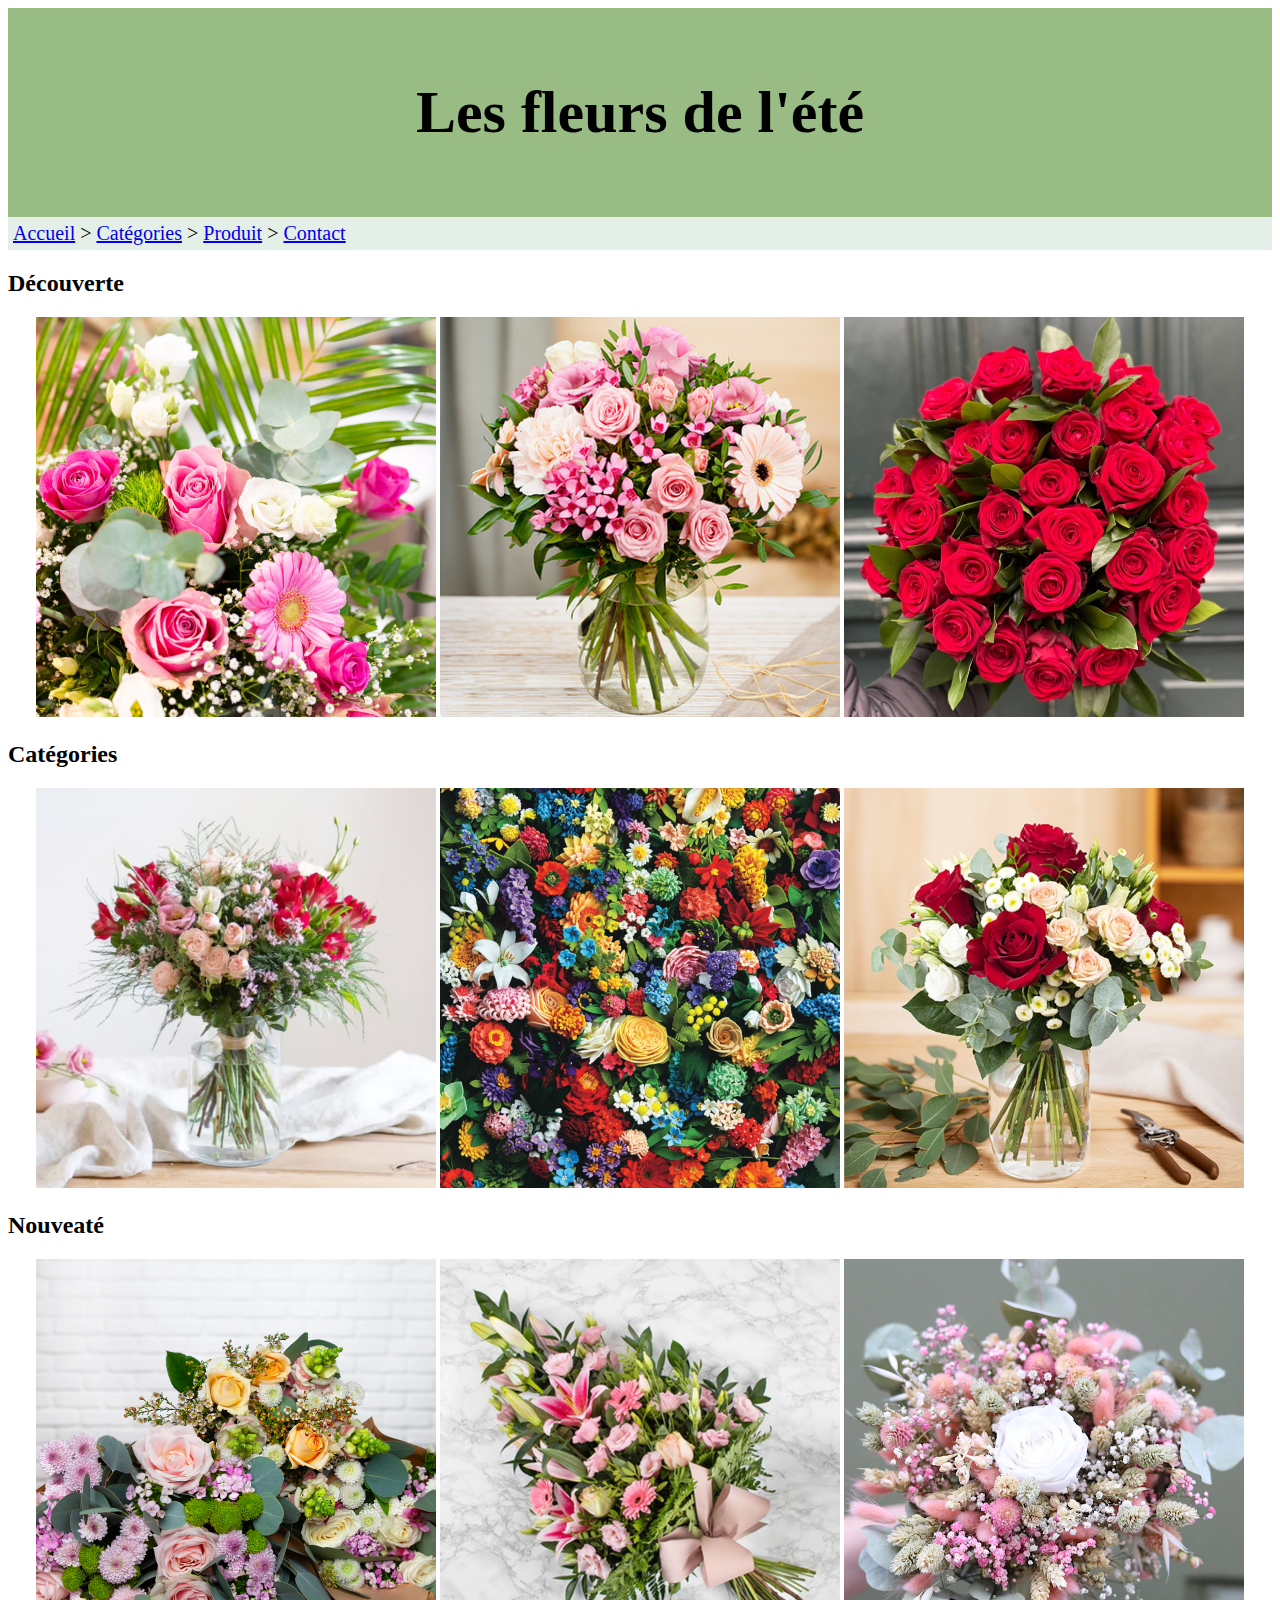
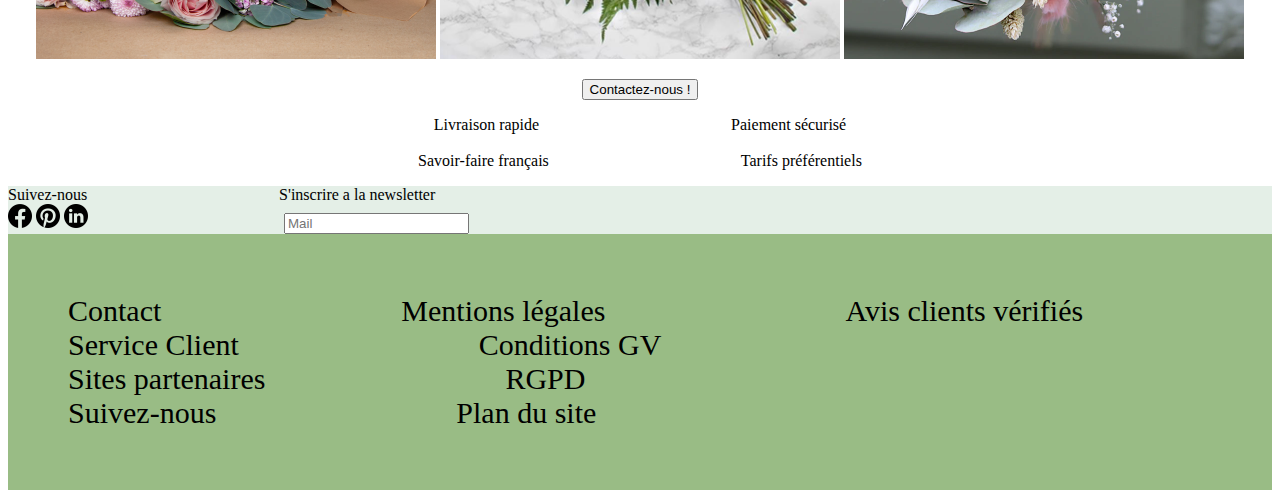
==== index.html @ 28d2973b "Initialisation du project" ====
<!DOCTYPE html>
<html lang="fr">
<head>
    <meta charset="UTF-8">
    <meta name="viewport" content="width=device-width, initial-scale=1.0">
    <link rel="stylesheet" href="/assets/css/style.css">
    <title>Les fleurs de l'été</title>
</head>
<body>
    <header>
        <h1>Les fleurs de l'été</h1>
    </header>
    <nav>
        <a href="index.html">Accueil</a> > 
        <a href="categories.html">Catégories</a> > 
        <a href="produit.html">Produit</a> > 
        <a href="contact.html">Contact</a>
    </nav>
    <main>
        <article>
            <p>
                <h2>Découverte</h2>
                <center>
                    <img src="/assets/img/fleur1.png" alt="fleur1" title="Fleur 1">
                    <img src="/assets/img/fleur2.png" alt="fleur2" title="Fleur 2">
                    <img src="/assets/img/fleur3.png" alt="fleur3" title="Fleur 3">
                </center>
            </p>
            <p>
                <h2>Catégories</h2>
                <center>
                    <img src="/assets/img/fleur4.png" alt="fleur4" title="Fleur 4">
                    <img src="/assets/img/fleur5.png" alt="fleur5" title="Fleur 5">
                    <img src="/assets/img/fleur6.png" alt="fleur6" title="Fleur 6">
                </center>
            </p>
            <p>
                <h2>Nouveaté</h2>
                <center>
                    <img src="/assets/img/fleur7.png" alt="fleur7" title="Fleur 7">
                    <img src="/assets/img/fleur8.png" alt="fleur8" title="Fleur 8">
                    <img src="/assets/img/fleur9.png" alt="fleur9" title="Fleur 9">
                </center>
            </p>
            <center>
            <p>
                <input type="button" style="color: E4EFE7; align-self: center" name="contact" value="Contactez-nous !">
            </p>
            <p>
                Livraison rapide&emsp;&emsp;&emsp;&emsp;&emsp;&emsp;&emsp;&emsp;&emsp;&emsp;&emsp;&emsp;Paiement sécurisé
                <br><br>
                Savoir-faire français&emsp;&emsp;&emsp;&emsp;&emsp;&emsp;&emsp;&emsp;&emsp;&emsp;&emsp;&emsp;Tarifs préférentiels
            </p>
            </center>
        </article>
        <section>
            Suivez-nous&emsp;&emsp;&emsp;&emsp;&emsp;&emsp;&emsp;&emsp;&emsp;&emsp;&emsp;&emsp;S'inscrire a la newsletter<br>
            <img src="/assets/img/facebook_icon.png" width="24px" alt="facebook_icon" title="Facebook">
            <img src="/assets/img/pinterest_icon.png" width="24px" alt="pinterest_icon" title="Pinterest">
            <img src="/assets/img/linkedin_icon.png" width="24px" alt="linkedin_icon" title="Linkedin">
            &emsp;&emsp;&emsp;&emsp;&emsp;&emsp;&emsp;&emsp;&emsp;&emsp;&emsp;&emsp;<input type="text" placeholder="Mail">
        </section>
    </main>
    <footer>
        Contact&emsp;&emsp;&emsp;&emsp;&emsp;&emsp;&emsp;&emsp;Mentions légales&emsp;&emsp;&emsp;&emsp;&emsp;&emsp;&emsp;&emsp;Avis clients vérifiés<br>
        Service Client&emsp;&emsp;&emsp;&emsp;&emsp;&emsp;&emsp;&emsp;Conditions GV<br>
        Sites partenaires&emsp;&emsp;&emsp;&emsp;&emsp;&emsp;&emsp;&emsp;RGPD<br>
        Suivez-nous&emsp;&emsp;&emsp;&emsp;&emsp;&emsp;&emsp;&emsp;Plan du site<br>
    </footer>
</body>
</html>
---- assets/css/style.css ----
header {
    padding: 30px;
    text-align: center;
    background: #99BC85;
    color: black;
    font-size: 30px;
}

nav {
    padding: 5px;
    text-align: left;
    background: #E4EFE7;
    color: black;
    font-size: 20px;
}

section {
    background: #E4EFE7;
}

footer {
    padding: 60px;
    background: #99BC85;
    color: black;
    font-size: 30px;
}
/*background: #E4EFE7;*/
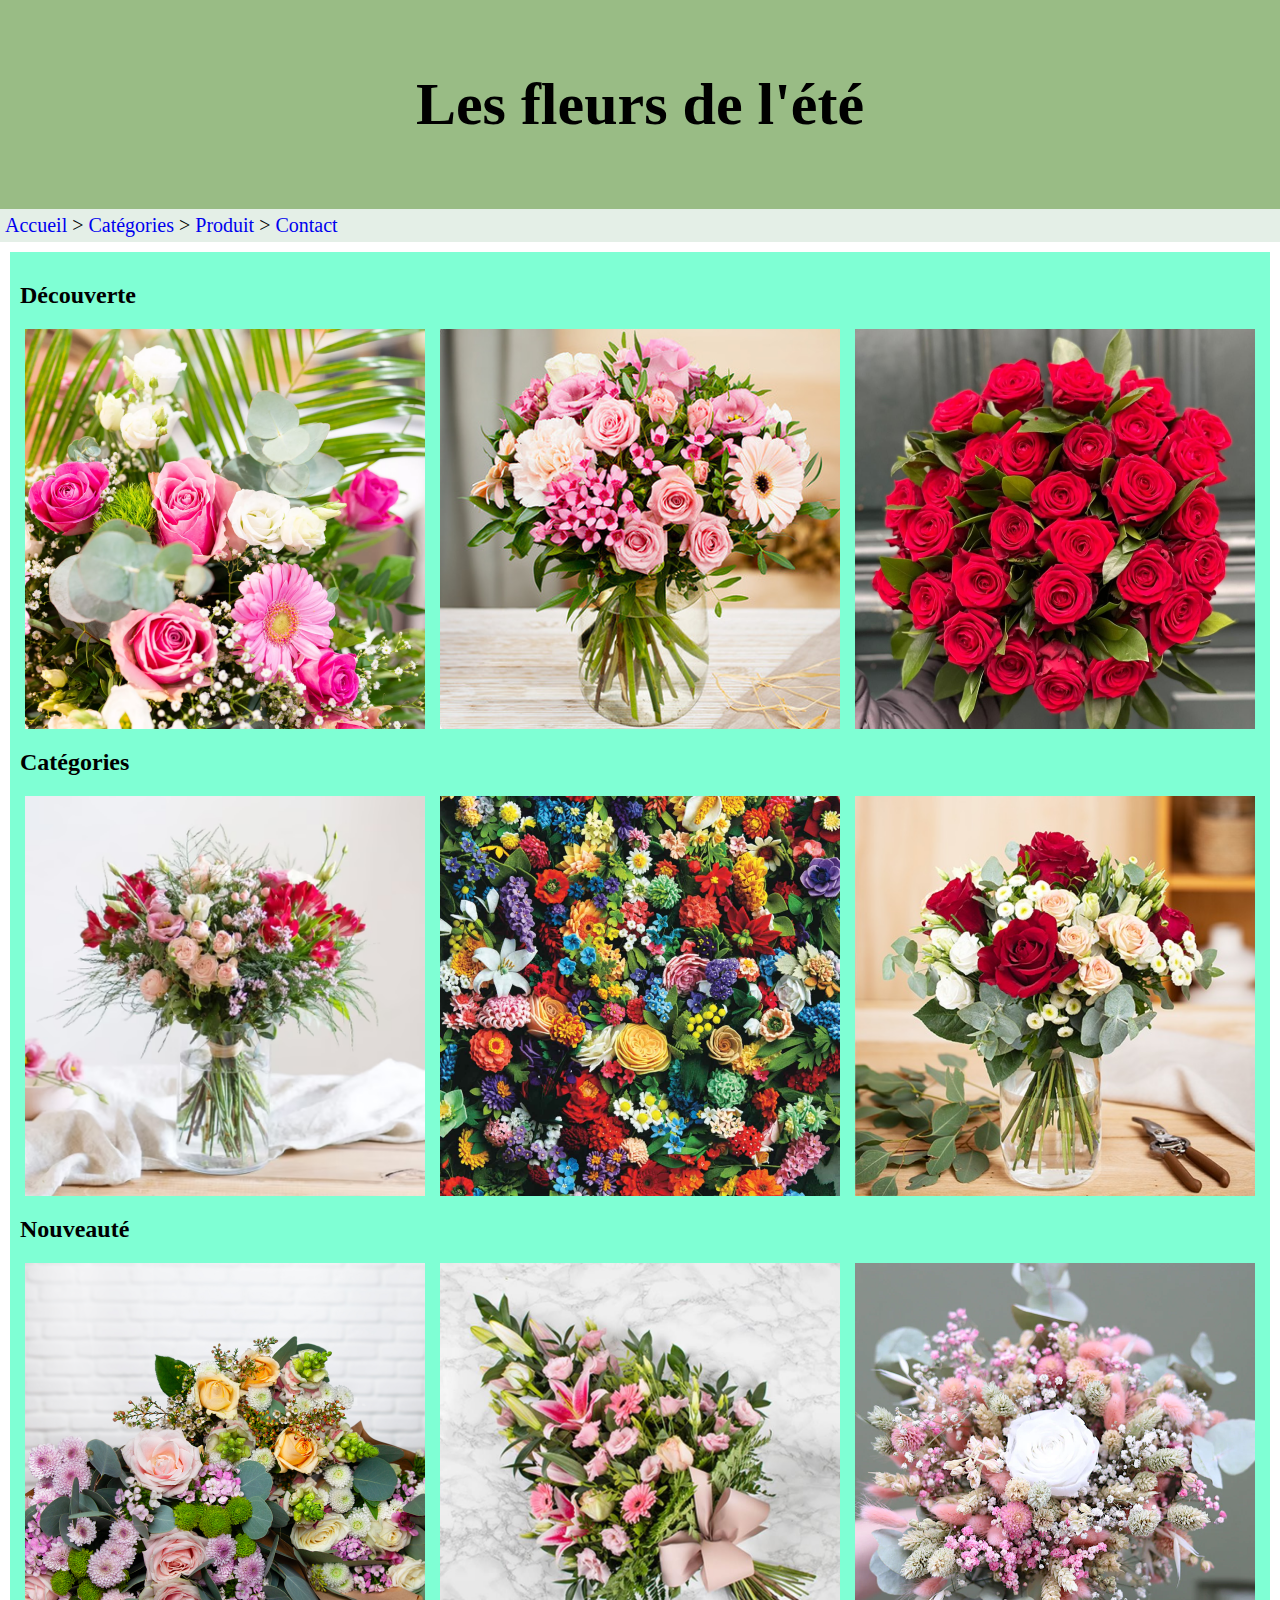
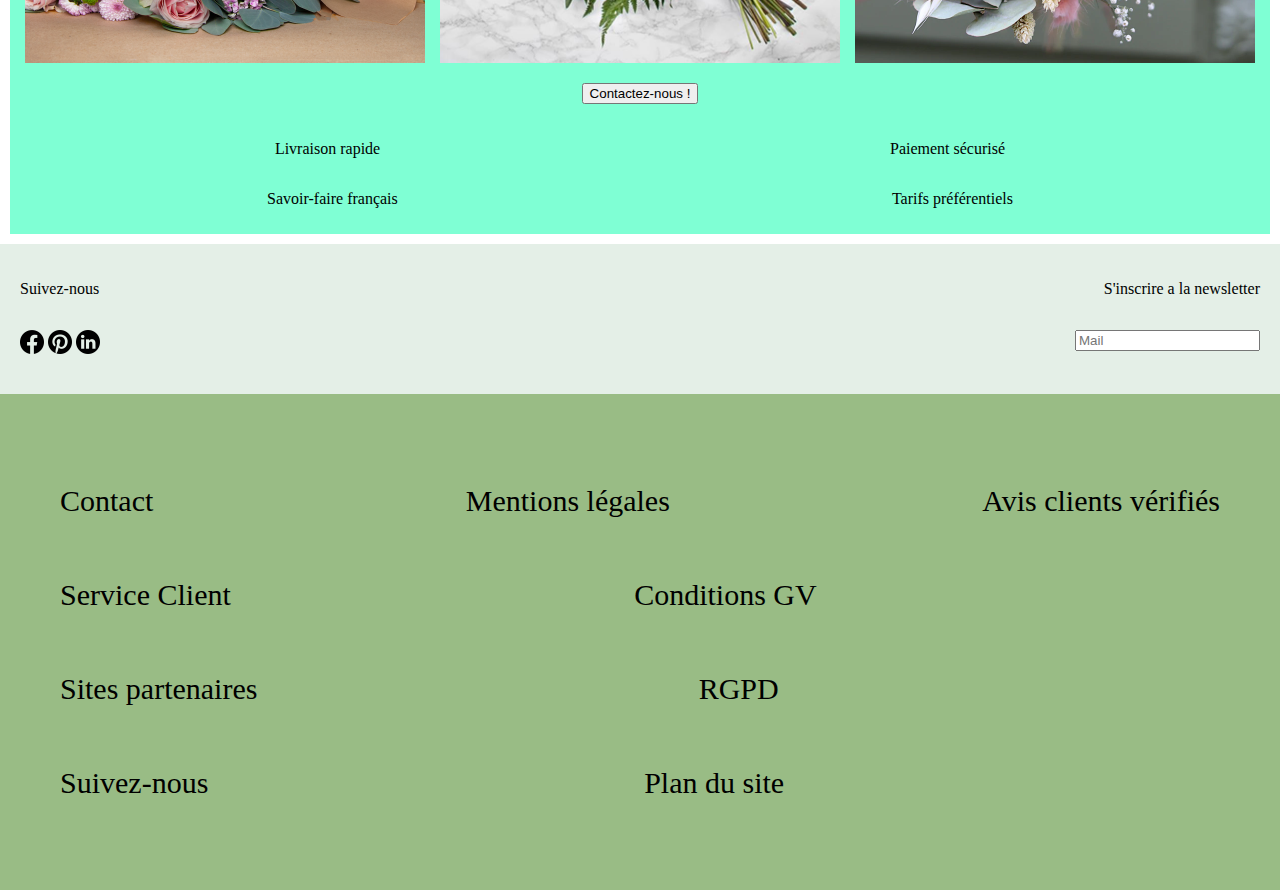
==== commit d5a8c346: "amelioration avec grid flex et hover" ====
--- a/index.html
+++ b/index.html
@@ -3,7 +3,7 @@
 <head>
     <meta charset="UTF-8">
     <meta name="viewport" content="width=device-width, initial-scale=1.0">
-    <link rel="stylesheet" href="/assets/css/style.css">
+    <link rel="stylesheet" href="assets/css/style.css">
     <title>Les fleurs de l'été</title>
 </head>
 <body>
@@ -17,55 +17,80 @@
         <a href="contact.html">Contact</a>
     </nav>
     <main>
-        <article>
+        <h2>Découverte</h2>
+        <div class="decouverte">
+            <img src="assets/img/fleur1.png" alt="fleur1" title="Fleur 1">
+            <img src="assets/img/fleur2.png" alt="fleur2" title="Fleur 2">
+            <img src="assets/img/fleur3.png" alt="fleur3" title="Fleur 3">
+        </div>
+
+        <h2>Catégories</h2>
+        <div class="categories">
+            <img src="assets/img/fleur4.png" alt="fleur4" title="Fleur 4">
+            <img src="assets/img/fleur5.png" alt="fleur5" title="Fleur 5">
+            <img src="assets/img/fleur6.png" alt="fleur6" title="Fleur 6">
+        </div>
+
+        <h2>Nouveauté</h2>
+        <div class="nouveaute">
+            <img src="assets/img/fleur7.png" alt="fleur7" title="Fleur 7">
+            <img src="assets/img/fleur8.png" alt="fleur8" title="Fleur 8">
+            <img src="assets/img/fleur9.png" alt="fleur9" title="Fleur 9">
+        </div>
+        
+        <div class="bouton">
+            <input type="button" style="color: E4EFE7; align-self: center" name="contact" value="Contactez-nous !">
+        </div>
+        
+        <div class="livraisonpaiement">
+            <p>Livraison rapide</p>
+            <p>Paiement sécurisé</p>
+        </div>
+        <div class="savoirfairetarif">   
+            <p>Savoir-faire français</p>
+            <p>Tarifs préférentiels</p>
+        </div>
+        
+    </main>
+
+    <section>
+        <div class="texte">
+            <p>Suivez-nous</p>
+            <p>S'inscrire a la newsletter</p>
+        </div>
+        <div class="pastexte">
             <p>
-                <h2>Découverte</h2>
-                <center>
-                    <img src="/assets/img/fleur1.png" alt="fleur1" title="Fleur 1">
-                    <img src="/assets/img/fleur2.png" alt="fleur2" title="Fleur 2">
-                    <img src="/assets/img/fleur3.png" alt="fleur3" title="Fleur 3">
-                </center>
+                <img src="assets/img/facebook_icon.png" width="24px" alt="facebook_icon" title="Facebook">
+                <img src="assets/img/pinterest_icon.png" width="24px" alt="pinterest_icon" title="Pinterest">
+                <img src="assets/img/linkedin_icon.png" width="24px" alt="linkedin_icon" title="Linkedin">
             </p>
             <p>
-                <h2>Catégories</h2>
-                <center>
-                    <img src="/assets/img/fleur4.png" alt="fleur4" title="Fleur 4">
-                    <img src="/assets/img/fleur5.png" alt="fleur5" title="Fleur 5">
-                    <img src="/assets/img/fleur6.png" alt="fleur6" title="Fleur 6">
-                </center>
+                <input type="text" placeholder="Mail">
             </p>
-            <p>
-                <h2>Nouveaté</h2>
-                <center>
-                    <img src="/assets/img/fleur7.png" alt="fleur7" title="Fleur 7">
-                    <img src="/assets/img/fleur8.png" alt="fleur8" title="Fleur 8">
-                    <img src="/assets/img/fleur9.png" alt="fleur9" title="Fleur 9">
-                </center>
-            </p>
-            <center>
-            <p>
-                <input type="button" style="color: E4EFE7; align-self: center" name="contact" value="Contactez-nous !">
-            </p>
-            <p>
-                Livraison rapide&emsp;&emsp;&emsp;&emsp;&emsp;&emsp;&emsp;&emsp;&emsp;&emsp;&emsp;&emsp;Paiement sécurisé
-                <br><br>
-                Savoir-faire français&emsp;&emsp;&emsp;&emsp;&emsp;&emsp;&emsp;&emsp;&emsp;&emsp;&emsp;&emsp;Tarifs préférentiels
-            </p>
-            </center>
-        </article>
-        <section>
-            Suivez-nous&emsp;&emsp;&emsp;&emsp;&emsp;&emsp;&emsp;&emsp;&emsp;&emsp;&emsp;&emsp;S'inscrire a la newsletter<br>
-            <img src="/assets/img/facebook_icon.png" width="24px" alt="facebook_icon" title="Facebook">
-            <img src="/assets/img/pinterest_icon.png" width="24px" alt="pinterest_icon" title="Pinterest">
-            <img src="/assets/img/linkedin_icon.png" width="24px" alt="linkedin_icon" title="Linkedin">
-            &emsp;&emsp;&emsp;&emsp;&emsp;&emsp;&emsp;&emsp;&emsp;&emsp;&emsp;&emsp;<input type="text" placeholder="Mail">
-        </section>
-    </main>
+        </div>
+    </section>
+
     <footer>
-        Contact&emsp;&emsp;&emsp;&emsp;&emsp;&emsp;&emsp;&emsp;Mentions légales&emsp;&emsp;&emsp;&emsp;&emsp;&emsp;&emsp;&emsp;Avis clients vérifiés<br>
-        Service Client&emsp;&emsp;&emsp;&emsp;&emsp;&emsp;&emsp;&emsp;Conditions GV<br>
-        Sites partenaires&emsp;&emsp;&emsp;&emsp;&emsp;&emsp;&emsp;&emsp;RGPD<br>
-        Suivez-nous&emsp;&emsp;&emsp;&emsp;&emsp;&emsp;&emsp;&emsp;Plan du site<br>
+        <div class="premier">
+            <p>Contact</p>
+            <p>Mentions légales</p>
+            <p>Avis clients vérifiés</p>
+        </div>
+        <div class="deuxieme">
+            <p>Service Client</p>
+            <p>Conditions GV</p>
+            <p></p>
+        </div>
+        <div class="troisieme">
+            <p>Sites partenaires</p>
+            <p>RGPD</p>
+            <p></p>
+        </div>
+        <div class="quatrieme">
+            <p>Suivez-nous</p>
+            <p>Plan du site</p>
+            <p></p>
+        </div>
     </footer>
 </body>
 </html>--- a/assets/css/style.css
+++ b/assets/css/style.css
@@ -1,9 +1,24 @@
+body{
+    margin: 0;
+    padding: 0;
+    display: grid;
+    grid-template-columns: 1fr 1fr 1fr;
+    grid-template-rows: auto auto auto;
+    grid-template-areas:
+    "header header header"
+    "nav nav nav"
+    "main main main"
+    "section section section"
+    "footer footer footer";
+}
+
 header {
     padding: 30px;
     text-align: center;
     background: #99BC85;
     color: black;
     font-size: 30px;
+    grid-area: header;
 }
 
 nav {
@@ -12,10 +27,88 @@
     background: #E4EFE7;
     color: black;
     font-size: 20px;
+    grid-area: nav;
+}
+
+nav a{
+    text-decoration: none;
+}
+
+nav a:hover{
+    color: red;
+    font-weight: bold;
+}
+
+main{
+    margin: 10px;
+    padding: 10px;
+    background-color: aquamarine;
+    grid-area: main;
+    gap: 10px;
+    grid-template-columns: 1fr 1fr;
+    grid-template-rows: auto auto;
+    grid-template-areas:
+    "livraipaie livraipaie"
+    "savfairetarif savfairetarif";
+}
+
+.decouverte{
+    display: flex;
+    justify-content: space-evenly;
+    gap: 10px;
+}
+
+.categories{
+    display: flex;
+    justify-content: space-evenly;
+    gap: 10px;
+}
+
+.nouveaute{
+    display: flex;
+    justify-content: space-evenly;
+    gap: 10px;
+}
+
+.bouton{
+    display: flex;
+    justify-content: space-evenly;
+    margin: 10px;
+    padding: 10px;
+}
+
+.livraisonpaiement{
+    grid-area: livraipaie;
+    display: flex;
+    justify-content: space-around;
+}
+
+.savoirfairetarif{
+    grid-area: savfairetarif;
+    display: flex;
+    justify-content: space-around;
 }
 
 section {
     background: #E4EFE7;
+    padding: 20px;
+    grid-area: section;
+    grid-template-columns: 1fr 1fr;
+    grid-template-rows: auto auto;
+    grid-template-areas:
+    "texte texte"
+    "pastexte pastexte";
+}
+.texte{
+    grid-area: texte;
+    display: flex;
+    justify-content: space-between;
+}
+
+.pastexte{
+    grid-area: pastexte;
+    display: flex;
+    justify-content: space-between;
 }
 
 footer {
@@ -23,5 +116,36 @@
     background: #99BC85;
     color: black;
     font-size: 30px;
+    grid-area: footer;
+    grid-template-columns: 1fr 1fr 1fr;
+    grid-template-rows: auto auto auto auto;
+    grid-template-areas:
+    "un un un"
+    "deux deux"
+    "trois trois"
+    "quatre quatre";
 }
-/*background: #E4EFE7;*/+
+.premier{
+    grid-area: un;
+    display: flex;
+    justify-content: space-between;
+}
+
+.deuxieme{
+    grid-area: deux;
+    display: flex;
+    justify-content: space-between;
+}
+
+.troisieme{
+    grid-area: trois;
+    display: flex;
+    justify-content: space-between;
+}
+
+.quatrieme{
+    grid-area: quatre;
+    display: flex;
+    justify-content: space-between;
+}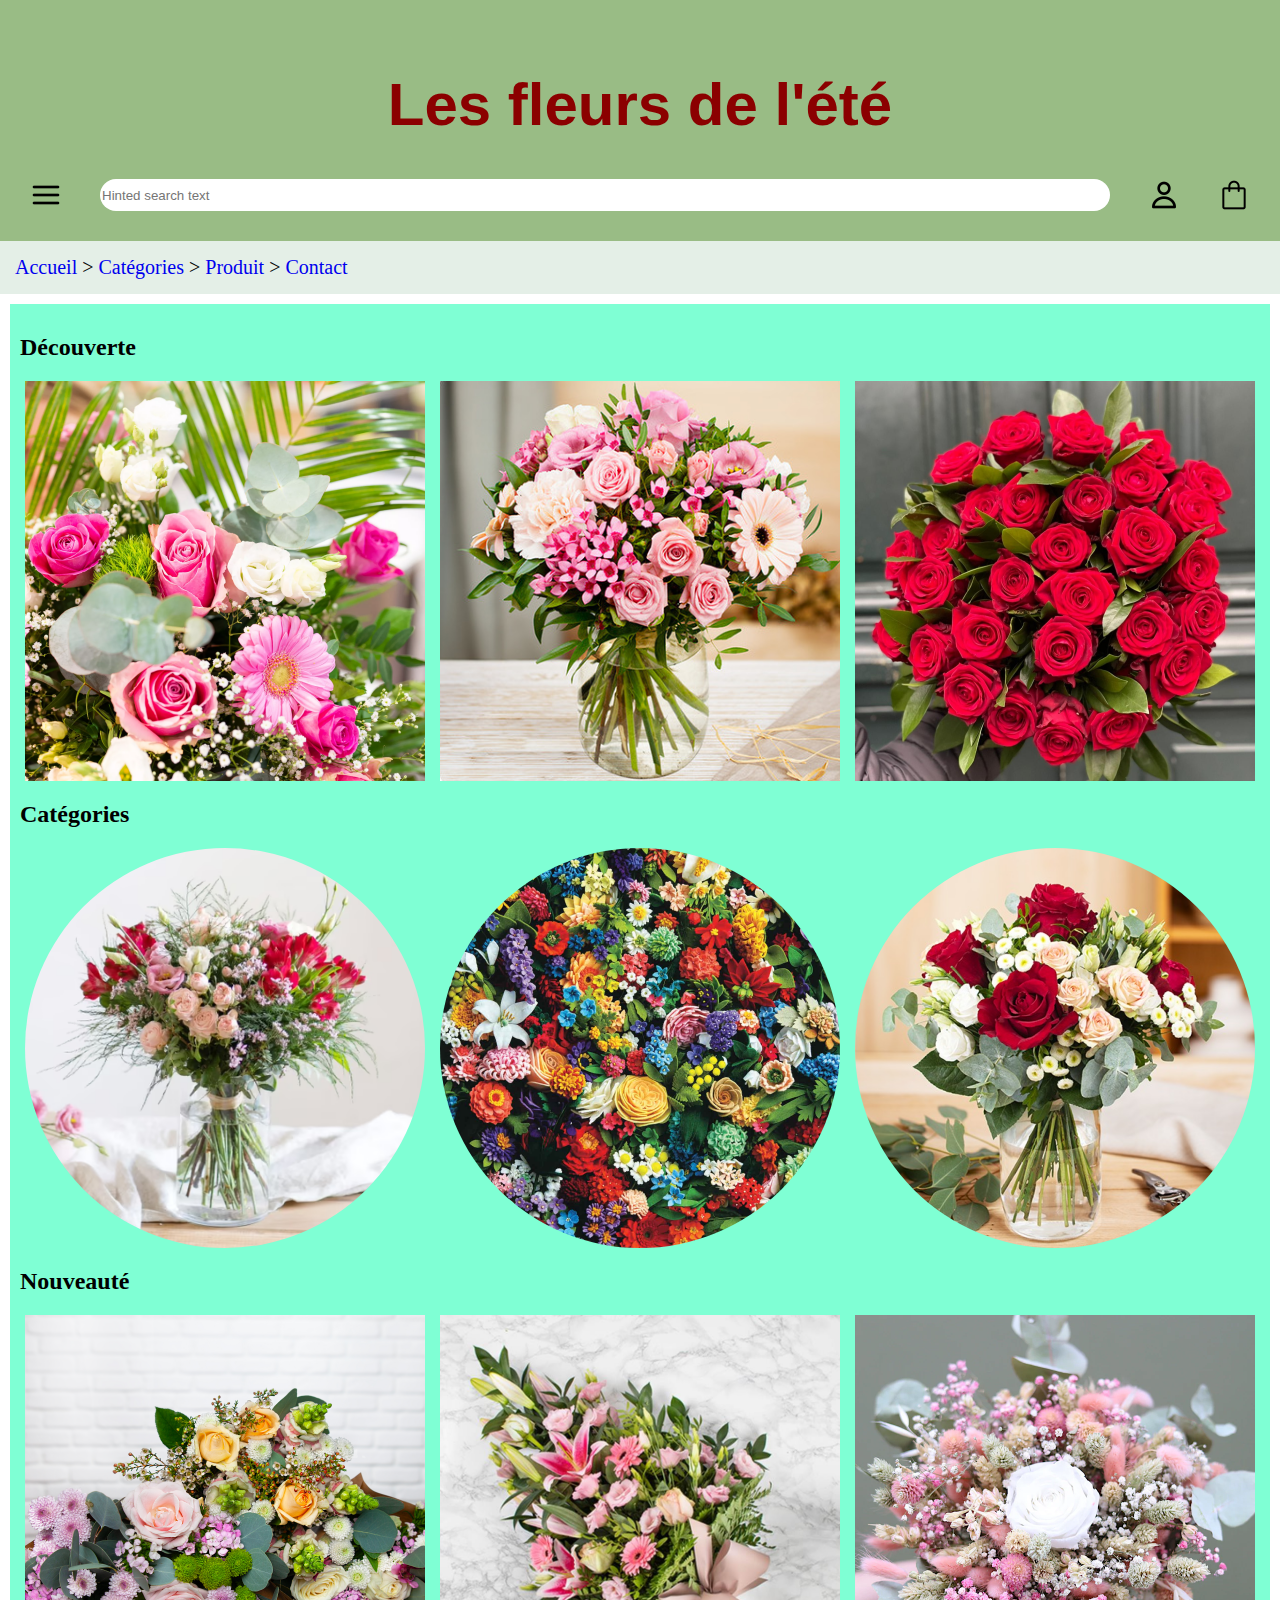
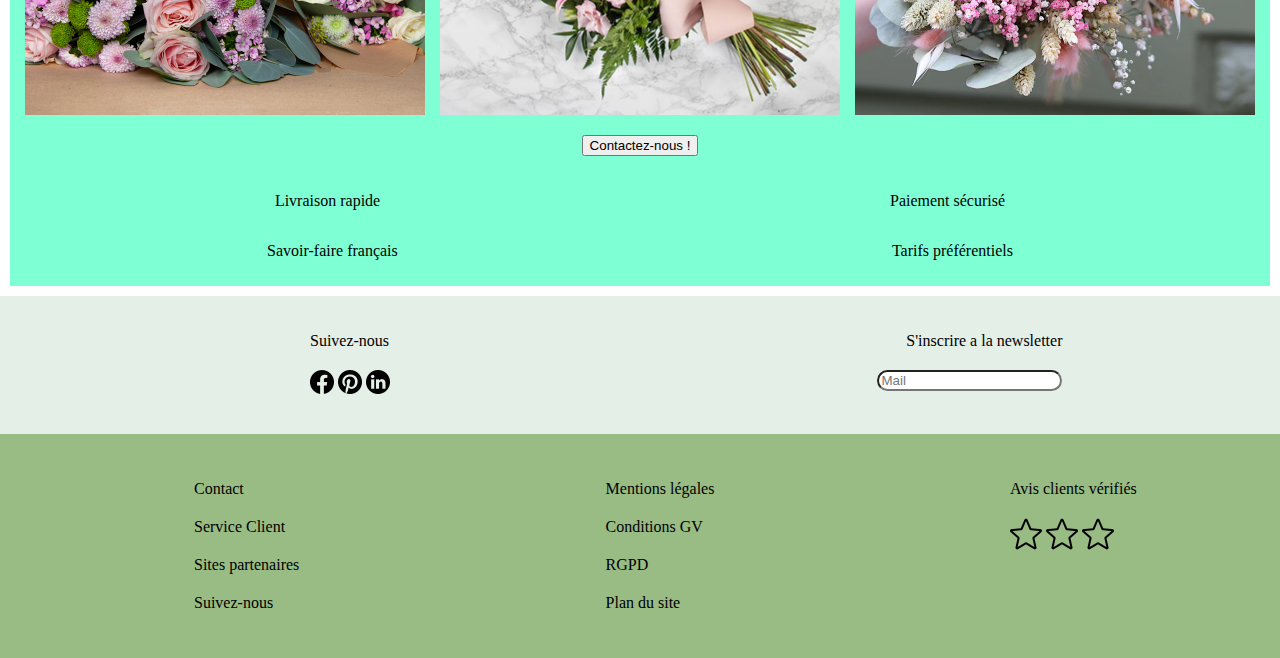
==== commit dc531870: "ajouter icons, amelioration stucture html et mieux usage grid et flex css" ====
--- a/index.html
+++ b/index.html
@@ -4,11 +4,18 @@
     <meta charset="UTF-8">
     <meta name="viewport" content="width=device-width, initial-scale=1.0">
     <link rel="stylesheet" href="assets/css/style.css">
+    <link rel="shortcut icon" href="assets/img/hibiscus64pixels.png" type="image/x-icon">
     <title>Les fleurs de l'été</title>
 </head>
 <body>
     <header>
         <h1>Les fleurs de l'été</h1>
+        <div class="extrabar">
+            <img src="assets/img/burgermenu64pixels.png" width="32px" alt="burger menu" title="Burger menu">
+            <input type="search" name="searchbar" placeholder="Hinted search text" id="barrederecherche">
+            <img src="assets/img/user64pixels.png" width="32px" alt="utilisateur" title="Utilisateur" id="userIcon">
+            <img src="assets/img/shoppingbag64pixels.png" width="32px" alt="shopping bag" title="Shopping Bag" id="shopBag">
+        </div>
     </header>
     <nav>
         <a href="index.html">Accueil</a> > 
@@ -16,6 +23,7 @@
         <a href="produit.html">Produit</a> > 
         <a href="contact.html">Contact</a>
     </nav>
+    
     <main>
         <h2>Découverte</h2>
         <div class="decouverte">
@@ -54,43 +62,41 @@
     </main>
 
     <section>
-        <div class="texte">
-            <p>Suivez-nous</p>
-            <p>S'inscrire a la newsletter</p>
-        </div>
-        <div class="pastexte">
-            <p>
+        <ul>
+            <li>Suivez-nous</li>
+            <li>
                 <img src="assets/img/facebook_icon.png" width="24px" alt="facebook_icon" title="Facebook">
                 <img src="assets/img/pinterest_icon.png" width="24px" alt="pinterest_icon" title="Pinterest">
                 <img src="assets/img/linkedin_icon.png" width="24px" alt="linkedin_icon" title="Linkedin">
-            </p>
-            <p>
-                <input type="text" placeholder="Mail">
-            </p>
-        </div>
+            </li>
+        </ul>
+        <ul>
+            <li>S'inscrire a la newsletter</li>
+            <li><input type="text" placeholder="Mail" id="champMail"></li>
+        </ul>
     </section>
 
     <footer>
-        <div class="premier">
-            <p>Contact</p>
-            <p>Mentions légales</p>
-            <p>Avis clients vérifiés</p>
-        </div>
-        <div class="deuxieme">
-            <p>Service Client</p>
-            <p>Conditions GV</p>
-            <p></p>
-        </div>
-        <div class="troisieme">
-            <p>Sites partenaires</p>
-            <p>RGPD</p>
-            <p></p>
-        </div>
-        <div class="quatrieme">
-            <p>Suivez-nous</p>
-            <p>Plan du site</p>
-            <p></p>
-        </div>
+        <ul>
+            <li>Contact</li>
+            <li>Service Client</li>
+            <li>Sites partenaires</li>
+            <li>Suivez-nous</li>
+        </ul>
+        <ul>
+            <li>Mentions légales</li>
+            <li>Conditions GV</li>
+            <li>RGPD</li>
+            <li>Plan du site</li>
+        </ul>
+        <ul>
+            <li>Avis clients vérifiés</li>
+            <li>
+                <img src="assets/img/starwhite64pixels.png" width="32px" alt="etoileblanche">
+                <img src="assets/img/starwhite64pixels.png" width="32px" alt="etoileblanche">
+                <img src="assets/img/starwhite64pixels.png" width="32px" alt="etoileblanche">
+            </li>
+        </ul>      
     </footer>
 </body>
 </html>--- a/assets/css/style.css
+++ b/assets/css/style.css
@@ -3,7 +3,6 @@
     padding: 0;
     display: grid;
     grid-template-columns: 1fr 1fr 1fr;
-    grid-template-rows: auto auto auto;
     grid-template-areas:
     "header header header"
     "nav nav nav"
@@ -21,8 +20,28 @@
     grid-area: header;
 }
 
+header > h1{
+    color: darkred;
+    font-family: Verdana, Geneva, Tahoma, sans-serif;
+}
+
+.extrabar{
+    display: grid;
+    grid-template-columns: 50px 1fr 50px 50px; /* Donner priorité d'espace au champs de saisie */
+    column-gap: 20px;
+}
+
+#userIcon, #shopBag{
+    justify-self: end; /* Aligner verticalement mes DEUX DERNIERS ITEMS de GRID à DROITE */
+}
+
+.extrabar #barrederecherche{
+    border-radius: 25px;
+    border-style: none;
+}
+
 nav {
-    padding: 5px;
+    padding: 15px;
     text-align: left;
     background: #E4EFE7;
     color: black;
@@ -64,6 +83,10 @@
     gap: 10px;
 }
 
+.categories > img{
+    border-radius: 50%;
+}
+
 .nouveaute{
     display: flex;
     justify-content: space-evenly;
@@ -93,59 +116,45 @@
     background: #E4EFE7;
     padding: 20px;
     grid-area: section;
+    display: grid;
     grid-template-columns: 1fr 1fr;
-    grid-template-rows: auto auto;
-    grid-template-areas:
-    "texte texte"
-    "pastexte pastexte";
-}
-.texte{
-    grid-area: texte;
-    display: flex;
-    justify-content: space-between;
+    justify-items: center; /* Centre de facon vertical mes ITEMS de mes COLONNES */
 }
 
-.pastexte{
-    grid-area: pastexte;
+section ul{
+    list-style: none;
     display: flex;
-    justify-content: space-between;
+    flex-direction: column;
+    row-gap: 20px;
+}
+
+section ul:nth-child(1){
+    align-items: flex-start; /* Comme FLEX-DIRECTION est COLUMN, il faut utiliser align-items pour ALIGNES MES ITEMS DE MON FLEXBOX de façon HORIZONTAL A GAUCHE */
+}
+
+section ul:nth-child(2){
+    align-items: flex-end; /* Comme FLEX-DIRECTION est COLUMN, il faut utiliser align-items pour ALIGNES MES ITEMS DE MON FLEXBOX de façon HORIZONTAL A DROITE */
+}
+
+#champMail{
+    border-radius: 25px;
 }
 
 footer {
-    padding: 60px;
+    padding: 30px; /* Je le donne un petit espace interne pour separer le GRID de FOOTER */
     background: #99BC85;
     color: black;
-    font-size: 30px;
     grid-area: footer;
+    display: grid;
     grid-template-columns: 1fr 1fr 1fr;
-    grid-template-rows: auto auto auto auto;
-    grid-template-areas:
-    "un un un"
-    "deux deux"
-    "trois trois"
-    "quatre quatre";
+    column-gap: 20px; /* Je le donne un espace entre les colonnes */
+    justify-items: center; /* Centre de facon vertical mes ITEMS de mes COLONNES */
+    
 }
 
-.premier{
-    grid-area: un;
+footer ul{
+    list-style: none; /* Enleve les points aux "li" */
     display: flex;
-    justify-content: space-between;
-}
-
-.deuxieme{
-    grid-area: deux;
-    display: flex;
-    justify-content: space-between;
-}
-
-.troisieme{
-    grid-area: trois;
-    display: flex;
-    justify-content: space-between;
-}
-
-.quatrieme{
-    grid-area: quatre;
-    display: flex;
-    justify-content: space-between;
+    flex-direction: column; /* Je veux que l'axe principal soi le vertical */
+    row-gap: 20px; /* Pour le donner l'espace entre les items de mon flex (c'est le "li") */
 }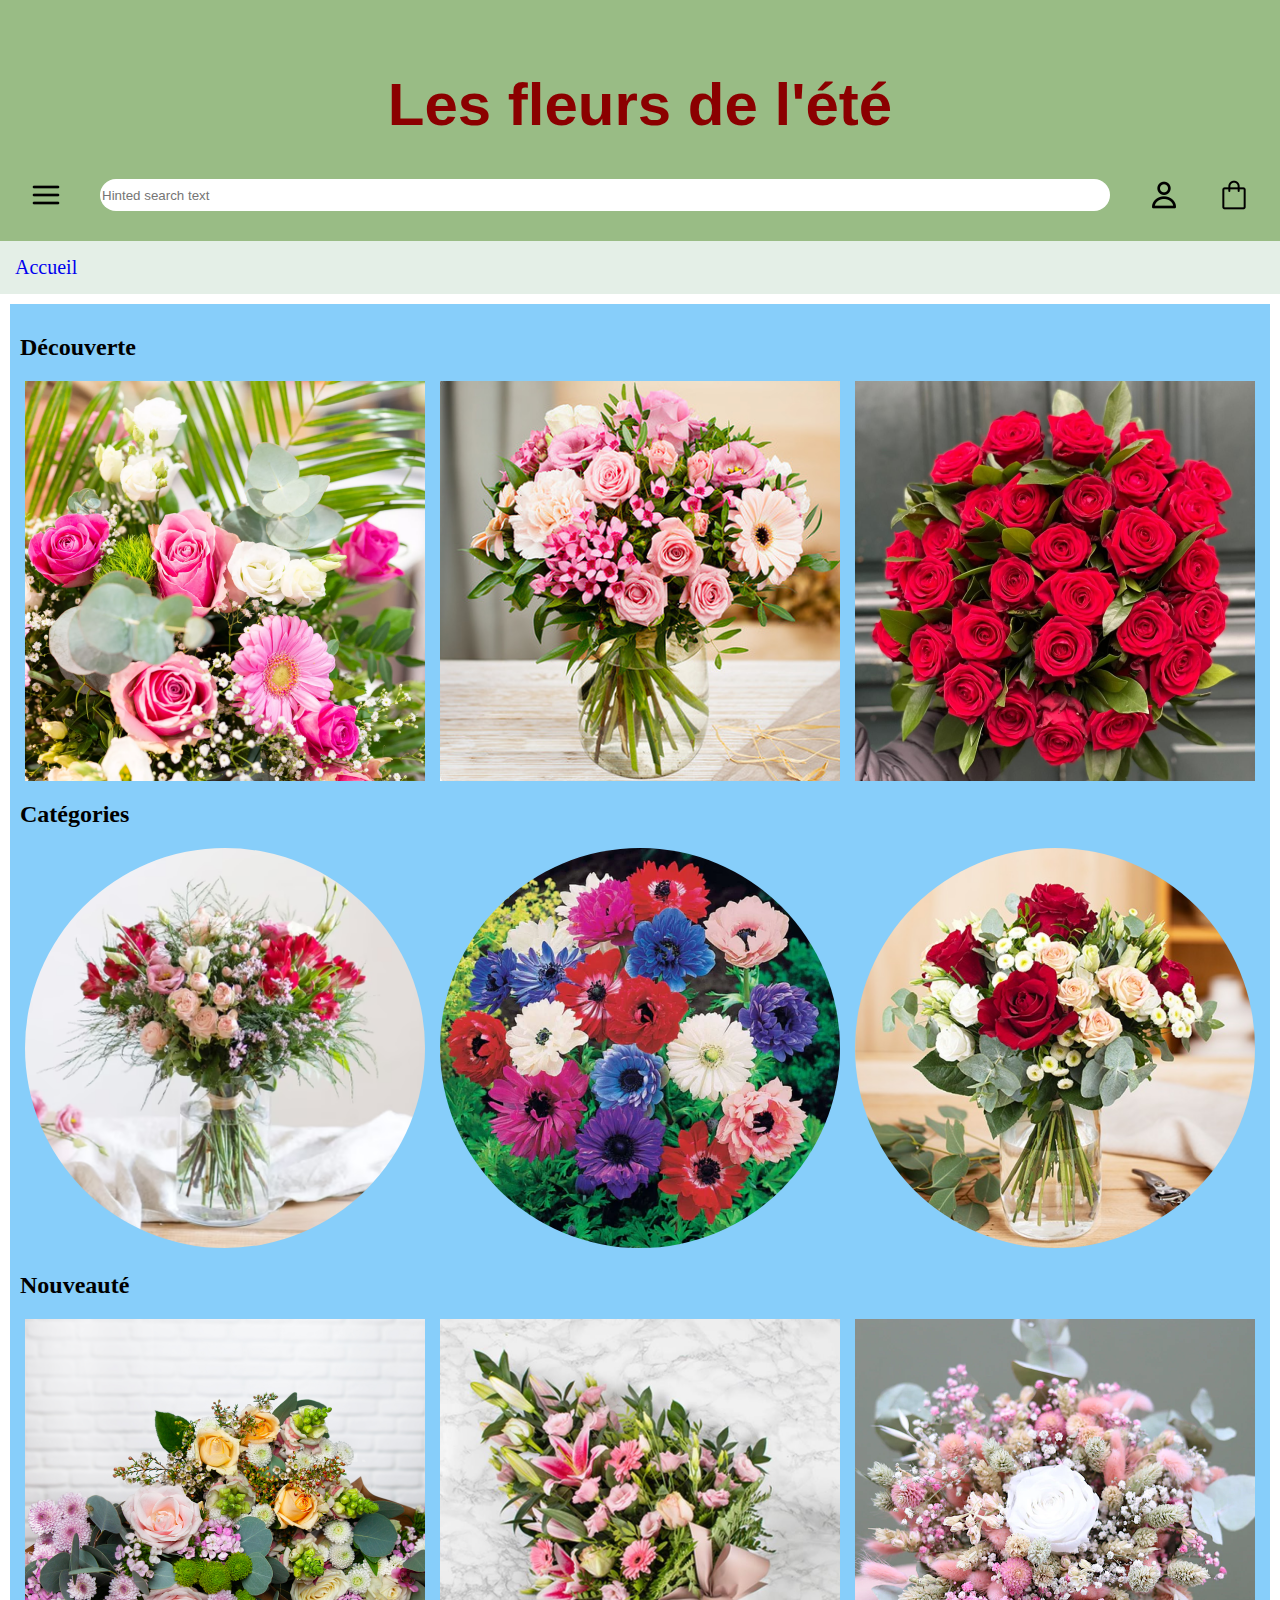
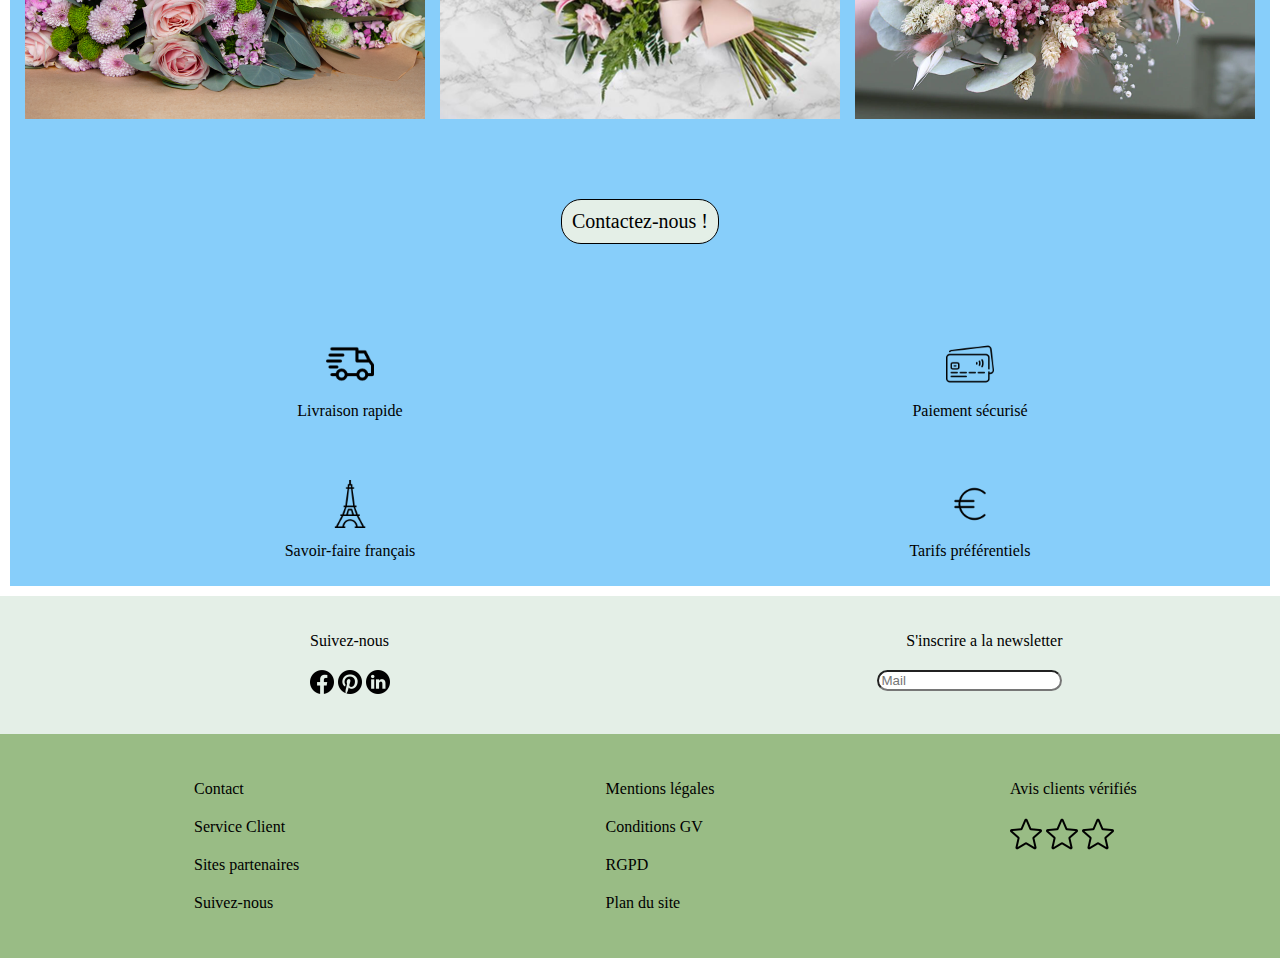
==== commit 3f84c00f: "ajouter icons et dossier javascript, amelioration structure et style dans tout pages" ====
--- a/index.html
+++ b/index.html
@@ -5,7 +5,7 @@
     <meta name="viewport" content="width=device-width, initial-scale=1.0">
     <link rel="stylesheet" href="assets/css/style.css">
     <link rel="shortcut icon" href="assets/img/hibiscus64pixels.png" type="image/x-icon">
-    <title>Les fleurs de l'été</title>
+    <title>&#x1F338;&#x1F33A;&#x1F339; Les fleurs de l'été &#x1F490;&#x1F4AE;&#x1F337;</title>
 </head>
 <body>
     <header>
@@ -18,10 +18,7 @@
         </div>
     </header>
     <nav>
-        <a href="index.html">Accueil</a> > 
-        <a href="categories.html">Catégories</a> > 
-        <a href="produit.html">Produit</a> > 
-        <a href="contact.html">Contact</a>
+        <a href="#">Accueil</a>
     </nav>
     
     <main>
@@ -34,9 +31,9 @@
 
         <h2>Catégories</h2>
         <div class="categories">
-            <img src="assets/img/fleur4.png" alt="fleur4" title="Fleur 4">
-            <img src="assets/img/fleur5.png" alt="fleur5" title="Fleur 5">
-            <img src="assets/img/fleur6.png" alt="fleur6" title="Fleur 6">
+            <a href="categories.html"><img src="assets/img/fleur4.png" alt="fleur4" title="Fleur 4"></a>
+            <a href="categories.html"><img src="assets/img/fleur5.png" alt="fleur5" title="Fleur 5"></a>
+            <a href="categories.html"><img src="assets/img/fleur6.png" alt="fleur6" title="Fleur 6"></a>
         </div>
 
         <h2>Nouveauté</h2>
@@ -47,18 +44,24 @@
         </div>
         
         <div class="bouton">
-            <input type="button" style="color: E4EFE7; align-self: center" name="contact" value="Contactez-nous !">
+            <a href="contact.html" class="linkBtn" target="_self" >Contactez-nous !</a>
         </div>
-        
-        <div class="livraisonpaiement">
-            <p>Livraison rapide</p>
-            <p>Paiement sécurisé</p>
+
+        <div class="paieLivrai">
+            <ul>
+                <li><img src="assets/img/delivery-64pixels.png" width="48px" alt="Camion" title="Livraison"></li>
+                <li>Livraison rapide</li>
+                <li><img src="assets/img/eiffel-tower-64pixels.png" width="48px" alt="Eiffel" title="Tour Eiffel"></li>
+                <li>Savoir-faire français</li>
+            </ul>
+            <ul> 
+                <li><img src="assets/img/credit-card-64pixels.png" width="48px" alt="Eiffel" title="Tour Eiffel"></li>  
+                <li>Paiement sécurisé</li>
+                <li><img src="assets/img/euro-sign-64pixems.png" width="48px" alt="Euro" title="Euro"></li>
+                <li>Tarifs préférentiels</li>
+            </ul>
         </div>
-        <div class="savoirfairetarif">   
-            <p>Savoir-faire français</p>
-            <p>Tarifs préférentiels</p>
-        </div>
-        
+
     </main>
 
     <section>
@@ -98,5 +101,6 @@
             </li>
         </ul>      
     </footer>
+    <script src="assets/js/script.js"></script>
 </body>
 </html>--- a/assets/css/style.css
+++ b/assets/css/style.css
@@ -54,62 +54,81 @@
 }
 
 nav a:hover{
-    color: red;
+    color: darkgreen;
     font-weight: bold;
 }
 
 main{
     margin: 10px;
     padding: 10px;
-    background-color: aquamarine;
+    background-color: lightskyblue;
     grid-area: main;
-    gap: 10px;
+}
+
+.decouverte{
+    display: flex;
+    justify-content: space-evenly;
+    flex-wrap: wrap;
+    gap: 10px;
+}
+
+.categories{
+    display: flex;
+    justify-content: space-evenly;
+    flex-wrap: wrap;
+    gap: 10px;
+}
+
+.categories a img{
+    border-radius: 50%;
+}
+
+.nouveaute{
+    display: flex;
+    justify-content: space-evenly;
+    flex-wrap: wrap;
+    gap: 10px;
+}
+
+.bouton{
+    display: flex;
+    justify-content: space-evenly;
+    margin: 40px;
+    padding: 40px;
+}
+
+.linkBtn{
+    text-decoration: none;
+    background-color: #E4EFE7;
+    color: black;
+    padding: 10px;
+    border-radius: 20px;
+    font-size: 20px;
+    border-style: solid;
+    border-width: 1px;
+}
+
+.linkBtn:hover{
+    box-shadow: 5px 5px 1px 1px lightgreen;
+    background-color: darkgreen;
+    color: #E4EFE7;
+}
+
+.paieLivrai{
+    display: grid;
     grid-template-columns: 1fr 1fr;
-    grid-template-rows: auto auto;
-    grid-template-areas:
-    "livraipaie livraipaie"
-    "savfairetarif savfairetarif";
-}
-
-.decouverte{
-    display: flex;
-    justify-content: space-evenly;
-    gap: 10px;
-}
-
-.categories{
-    display: flex;
-    justify-content: space-evenly;
-    gap: 10px;
-}
-
-.categories > img{
-    border-radius: 50%;
-}
-
-.nouveaute{
-    display: flex;
-    justify-content: space-evenly;
-    gap: 10px;
-}
-
-.bouton{
-    display: flex;
-    justify-content: space-evenly;
-    margin: 10px;
-    padding: 10px;
-}
-
-.livraisonpaiement{
-    grid-area: livraipaie;
-    display: flex;
-    justify-content: space-around;
-}
-
-.savoirfairetarif{
-    grid-area: savfairetarif;
-    display: flex;
-    justify-content: space-around;
+    justify-items: center;
+}
+
+.paieLivrai ul{
+    display: flex;
+    flex-direction: column;
+    row-gap: 10px;
+    align-items: center;
+}
+
+.paieLivrai ul li:nth-child(2){
+    margin-bottom: 50px;
 }
 
 section {
@@ -121,8 +140,11 @@
     justify-items: center; /* Centre de facon vertical mes ITEMS de mes COLONNES */
 }
 
+ul{
+    list-style: none; /* Enleve les points aux "li" */
+}
+
 section ul{
-    list-style: none;
     display: flex;
     flex-direction: column;
     row-gap: 20px;
@@ -153,8 +175,31 @@
 }
 
 footer ul{
-    list-style: none; /* Enleve les points aux "li" */
     display: flex;
     flex-direction: column; /* Je veux que l'axe principal soi le vertical */
     row-gap: 20px; /* Pour le donner l'espace entre les items de mon flex (c'est le "li") */
+}
+
+#mesFleurs{
+    background-color: aquamarine;
+    display: grid;
+    margin: 2%;
+    padding: 2%;
+    grid-template-columns: 1fr 1fr 1fr;
+    justify-content: center;
+    gap: 10px;
+    justify-items: center;
+}
+
+.category1{
+    display: grid;
+    grid-template-columns: 1fr 1fr 1fr; /* TRES IMPORTANT : justify-content marchera ne fonctionnera jamais car les colonnes prendre TOUT la place (1fr). https://github.com/tailwindlabs/tailwindcss/discussions/4441 */
+    gap: 20px;
+    justify-items: center;
+    
+}
+
+.category1 a img{ /* pour faire les images résponsives et éviter de se agrandir au-dessous (max-width: 100%) de sa taille */
+    max-width: 100%;
+    height: auto;
 }